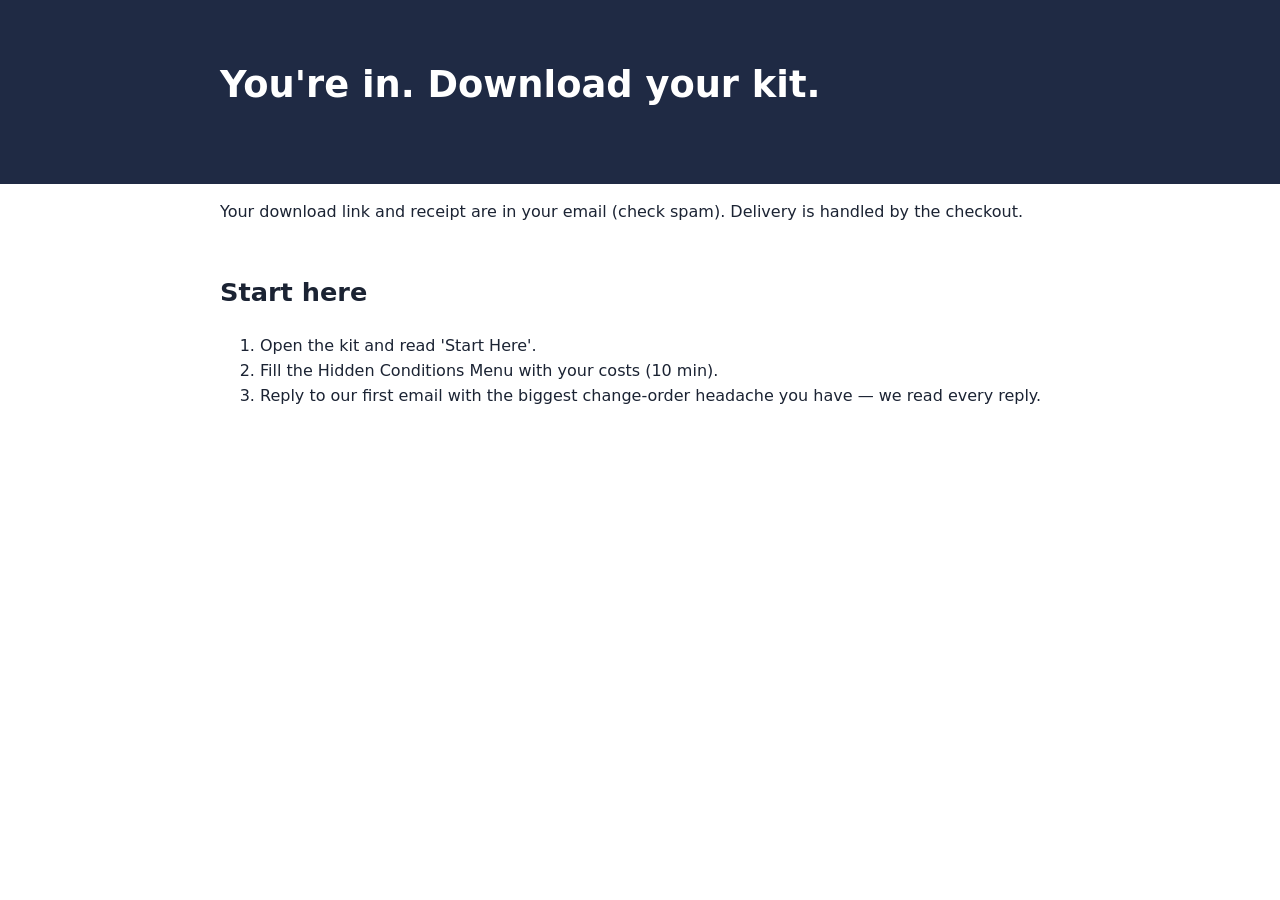
==== thanks.html @ 38a246a9 "Landing page" ====
<!doctype html><html lang="en"><head><meta charset="utf-8"><meta name="viewport" content="width=device-width,initial-scale=1"><title>Thanks</title><meta name="robots" content="noindex"><link rel="stylesheet" href="style.css"></head><body><header><div class="w"><h1>You're in. Download your kit.</h1></div></header><div class="w"><p>Your download link and receipt are in your email (check spam). Delivery is handled by the checkout.</p><h2>Start here</h2><ol><li>Open the kit and read 'Start Here'.</li><li>Fill the Hidden Conditions Menu with your costs (10 min).</li><li>Reply to our first email with the biggest change-order headache you have — we read every reply.</li></ol></div></body></html>
---- style.css ----
*{box-sizing:border-box}body{font-family:system-ui,Segoe UI,Arial,sans-serif;margin:0;color:#1b2333;line-height:1.55}
.w{max-width:880px;margin:0 auto;padding:0 20px}header{background:#1F2A44;color:#fff;padding:64px 0}h1{font-size:2.3rem;line-height:1.15;margin:0 0 14px}
h2{font-size:1.6rem;margin-top:48px}.btn{display:inline-block;background:#f5a623;color:#1b2333;font-weight:700;padding:16px 28px;border-radius:8px;text-decoration:none;font-size:1.1rem}
.sub{font-size:1.15rem;opacity:.92}section{padding:8px 0}.grid{display:grid;grid-template-columns:repeat(auto-fit,minmax(240px,1fr));gap:16px}
.card{border:1px solid #dde3ee;border-radius:10px;padding:18px;background:#fafbfe}.price{font-size:2.4rem;font-weight:800}
.note{font-size:.85rem;color:#5b6577}footer{margin-top:60px;padding:30px 0;background:#f2f4f9;font-size:.85rem;color:#5b6577}ul{padding-left:20px}
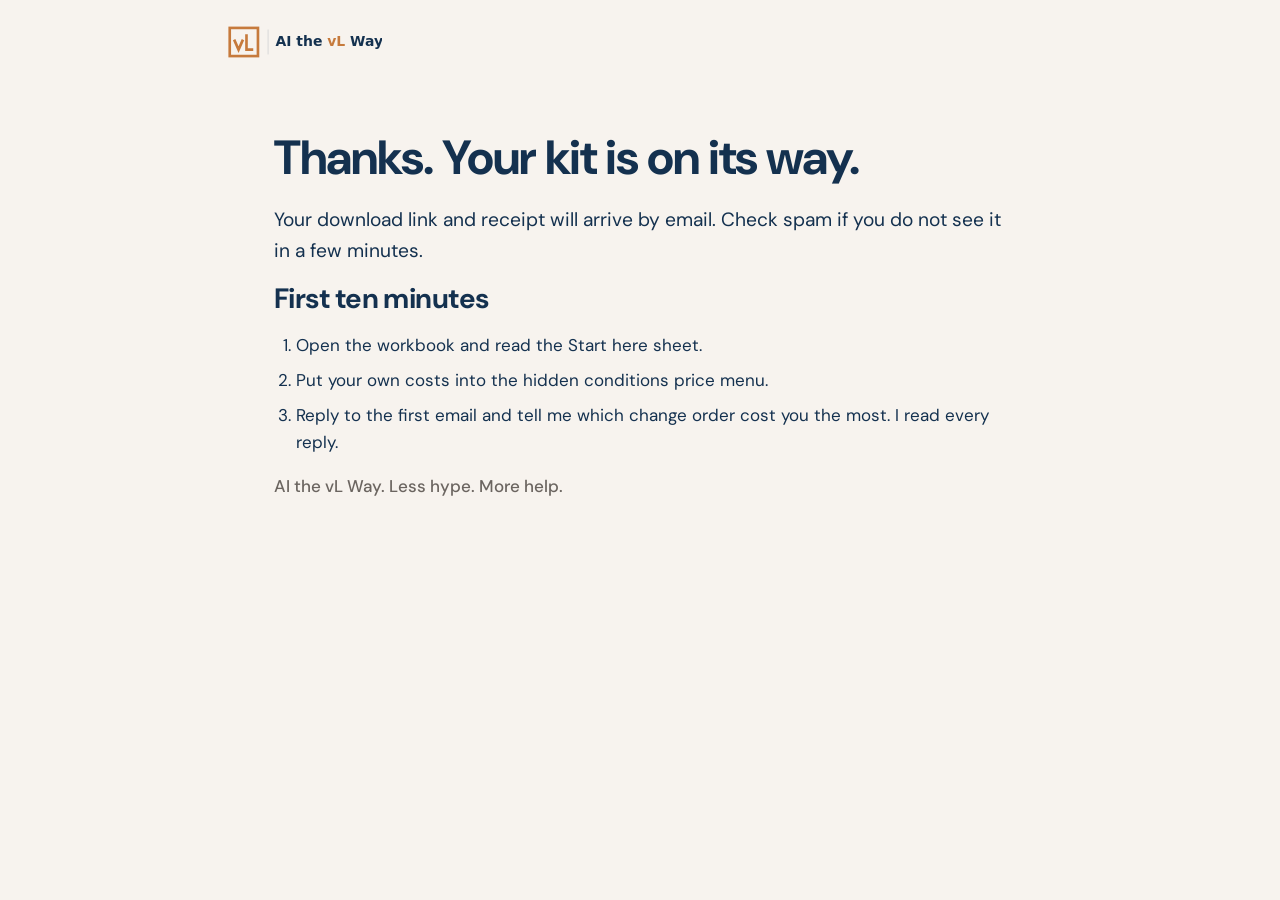
==== commit 4d5bfce0: "Apply AI the vL Way brand" ====
--- a/thanks.html
+++ b/thanks.html
@@ -1 +1,4 @@
-<!doctype html><html lang="en"><head><meta charset="utf-8"><meta name="viewport" content="width=device-width,initial-scale=1"><title>Thanks</title><meta name="robots" content="noindex"><link rel="stylesheet" href="style.css"></head><body><header><div class="w"><h1>You're in. Download your kit.</h1></div></header><div class="w"><p>Your download link and receipt are in your email (check spam). Delivery is handled by the checkout.</p><h2>Start here</h2><ol><li>Open the kit and read 'Start Here'.</li><li>Fill the Hidden Conditions Menu with your costs (10 min).</li><li>Reply to our first email with the biggest change-order headache you have — we read every reply.</li></ol></div></body></html>+<!doctype html><html lang="en"><head><meta charset="utf-8"><meta name="viewport" content="width=device-width,initial-scale=1"><title>Thanks | AI the vL Way</title><meta name="description" content="A change order kit for residential remodelers: a form that does the math, a hidden conditions price menu, and a log of what is still unsigned."><meta name="robots" content="noindex"><link rel="preconnect" href="https://fonts.googleapis.com"><link rel="preconnect" href="https://fonts.gstatic.com" crossorigin><link href="https://fonts.googleapis.com/css2?family=DM+Sans:opsz,wght@9..40,400;9..40,500;9..40,700&display=swap" rel="stylesheet"><link rel="icon" href="assets/logo-vl-cognac.svg"><link rel="stylesheet" href="style.css"></head><body><nav><div class="w"><img src="assets/lockup-product.svg" alt="AI the vL Way"></div></nav><header class="hero"><div class="w measure"><h1>Thanks. Your kit is on its way.</h1>
+<p class="lead">Your download link and receipt will arrive by email. Check spam if you do not see it in a few minutes.</p>
+<h2>First ten minutes</h2><ol><li>Open the workbook and read the Start here sheet.</li><li>Put your own costs into the hidden conditions price menu.</li><li>Reply to the first email and tell me which change order cost you the most. I read every reply.</li></ol>
+<p class="sig">AI the vL Way. Less hype. More help.</p></div></header></body></html>
--- a/style.css
+++ b/style.css
@@ -1,6 +1,28 @@
-*{box-sizing:border-box}body{font-family:system-ui,Segoe UI,Arial,sans-serif;margin:0;color:#1b2333;line-height:1.55}
-.w{max-width:880px;margin:0 auto;padding:0 20px}header{background:#1F2A44;color:#fff;padding:64px 0}h1{font-size:2.3rem;line-height:1.15;margin:0 0 14px}
-h2{font-size:1.6rem;margin-top:48px}.btn{display:inline-block;background:#f5a623;color:#1b2333;font-weight:700;padding:16px 28px;border-radius:8px;text-decoration:none;font-size:1.1rem}
-.sub{font-size:1.15rem;opacity:.92}section{padding:8px 0}.grid{display:grid;grid-template-columns:repeat(auto-fit,minmax(240px,1fr));gap:16px}
-.card{border:1px solid #dde3ee;border-radius:10px;padding:18px;background:#fafbfe}.price{font-size:2.4rem;font-weight:800}
-.note{font-size:.85rem;color:#5b6577}footer{margin-top:60px;padding:30px 0;background:#f2f4f9;font-size:.85rem;color:#5b6577}ul{padding-left:20px}+/* Tokens from 90 Jeff Standards/ai-the-vl-way-design-system/tokens/colors.css and brand file sections 3 and 4 */
+:root{--cognac:#C67A3C;--cognac-light:#F5E6D5;--cognac-dark:#8B5628;--navy:#14314F;--navy-tint:#E7ECF3;--navy-dark:#0E2740;--warm-white:#F7F3EE;--cream:#EDE7DF;--white:#fff;--warm-grey:#6B6560;
+--page:var(--warm-white);--page-alt:var(--cream);--card:var(--white);--text:var(--navy);--muted:var(--warm-grey);--accent-text:var(--cognac-dark);--panel:var(--navy);--on-panel:var(--white);--soft:var(--cognac-light);--link:var(--navy);
+--shadow:0 1px 2px rgba(20,49,79,.08),0 4px 12px rgba(20,49,79,.06);--font:"DM Sans","Nunito Sans",system-ui,-apple-system,"Segoe UI",sans-serif;--mono:"JetBrains Mono",ui-monospace,monospace}
+@media(prefers-color-scheme:dark){:root{--page:#0E2740;--page-alt:#12314D;--card:#12304C;--text:#EDE7DF;--muted:#A6A29C;--accent-text:#E09A5F;--panel:#EDE7DF;--on-panel:#0E2740;--soft:rgba(198,122,60,.16);--link:#E09A5F;--shadow:none}}
+*{box-sizing:border-box}html{scroll-behavior:smooth}
+body{margin:0;background:var(--page);color:var(--text);font:400 17px/1.6 var(--font)}
+.w{max-width:880px;margin:0 auto;padding:0 24px}.measure{max-width:65ch}
+nav{padding:20px 0}nav img{height:44px;display:block}
+.hero{padding:48px 0 64px}
+.eyebrow{font-weight:500;font-size:14px;color:var(--accent-text);margin:0 0 16px}
+h1{font-weight:700;letter-spacing:-.02em;line-height:1.1;font-size:clamp(2rem,5vw,3rem);margin:0 0 20px;max-width:20ch}
+h2{font-weight:700;letter-spacing:-.02em;font-size:1.75rem;line-height:1.2;margin:0 0 16px}
+h3{font-weight:700;font-size:1.05rem;margin:0 0 8px}
+p{margin:0 0 16px}.lead{font-size:1.2rem}
+.btn{display:inline-block;background:var(--cognac);color:var(--warm-white);font-weight:700;font-size:18px;padding:16px 28px;border-radius:8px;text-decoration:none;transition:background .15s}
+.btn:hover{background:var(--cognac-dark)}.btn:focus-visible{outline:3px solid var(--cognac);outline-offset:3px}
+.small{font-size:14px;color:var(--muted)}
+section{padding:32px 0}.alt{background:var(--page-alt)}
+.grid{display:grid;grid-template-columns:repeat(auto-fit,minmax(250px,1fr));gap:16px}
+.card{background:var(--card);border-radius:12px;padding:24px;box-shadow:var(--shadow)}
+.callout{background:var(--soft);border-left:4px solid var(--cognac);border-radius:4px;padding:16px 24px}
+ul,ol{padding-left:22px;margin:0 0 16px}li{margin-bottom:8px}
+.panel{background:var(--panel);color:var(--on-panel);border-radius:12px;padding:48px 32px;text-align:center}
+.panel h2{margin-bottom:8px}.panel p{opacity:.85}.price{font-size:3rem;font-weight:700;letter-spacing:-.02em;line-height:1}
+footer{padding:48px 0;color:var(--muted);font-size:14px}footer a{color:var(--link)}
+.sig{font-weight:500;color:var(--muted)}
+code{font-family:var(--mono);font-size:.9em}
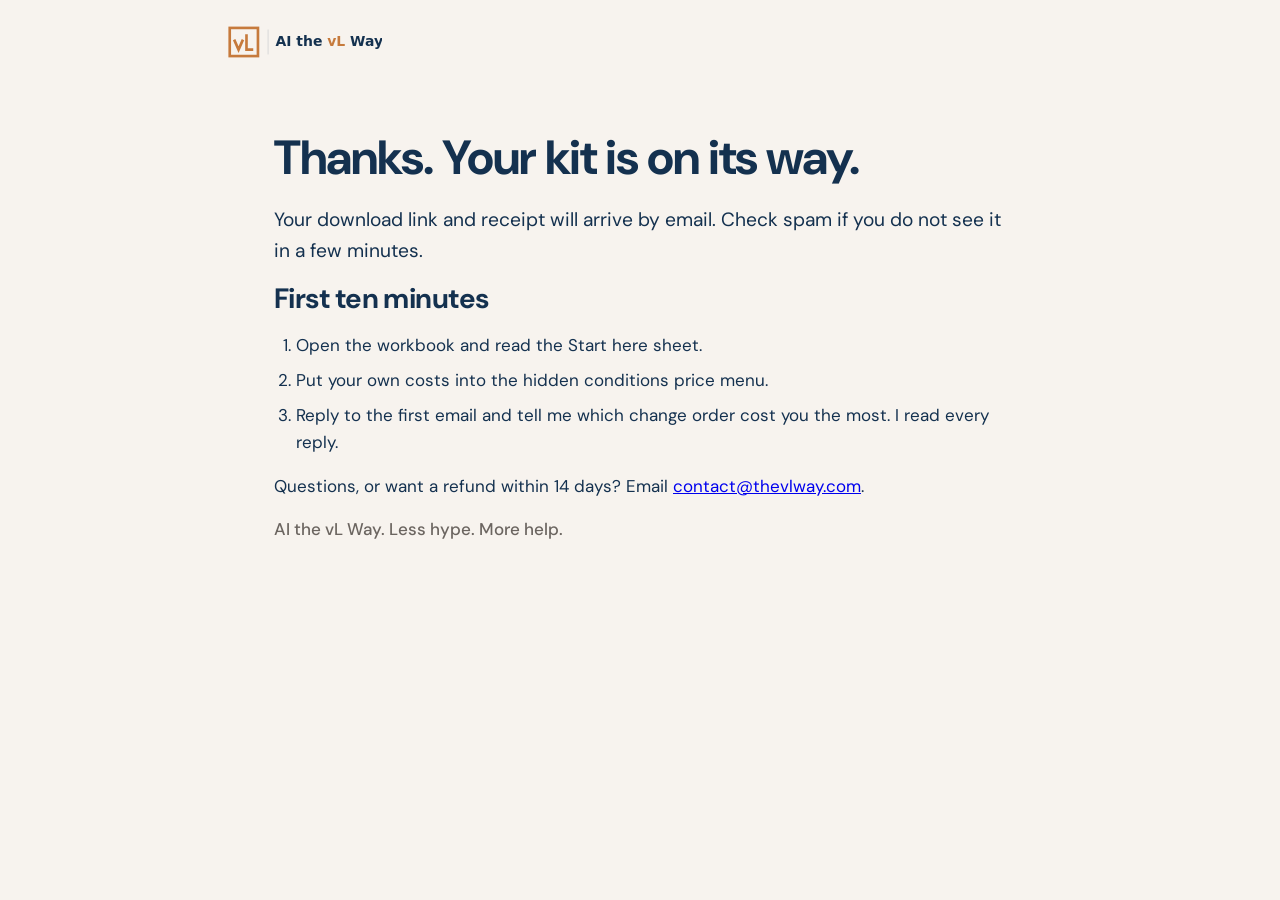
==== commit 70655867: "Link Gumroad product, set price to 21, add contact email, thanks page contact line" ====
--- a/thanks.html
+++ b/thanks.html
@@ -1,4 +1,5 @@
 <!doctype html><html lang="en"><head><meta charset="utf-8"><meta name="viewport" content="width=device-width,initial-scale=1"><title>Thanks | AI the vL Way</title><meta name="description" content="A change order kit for residential remodelers: a form that does the math, a hidden conditions price menu, and a log of what is still unsigned."><meta name="robots" content="noindex"><link rel="preconnect" href="https://fonts.googleapis.com"><link rel="preconnect" href="https://fonts.gstatic.com" crossorigin><link href="https://fonts.googleapis.com/css2?family=DM+Sans:opsz,wght@9..40,400;9..40,500;9..40,700&display=swap" rel="stylesheet"><link rel="icon" href="assets/logo-vl-cognac.svg"><link rel="stylesheet" href="style.css"></head><body><nav><div class="w"><img src="assets/lockup-product.svg" alt="AI the vL Way"></div></nav><header class="hero"><div class="w measure"><h1>Thanks. Your kit is on its way.</h1>
 <p class="lead">Your download link and receipt will arrive by email. Check spam if you do not see it in a few minutes.</p>
 <h2>First ten minutes</h2><ol><li>Open the workbook and read the Start here sheet.</li><li>Put your own costs into the hidden conditions price menu.</li><li>Reply to the first email and tell me which change order cost you the most. I read every reply.</li></ol>
+<p>Questions, or want a refund within 14 days? Email <a href="mailto:contact@thevlway.com">contact@thevlway.com</a>.</p>
 <p class="sig">AI the vL Way. Less hype. More help.</p></div></header></body></html>
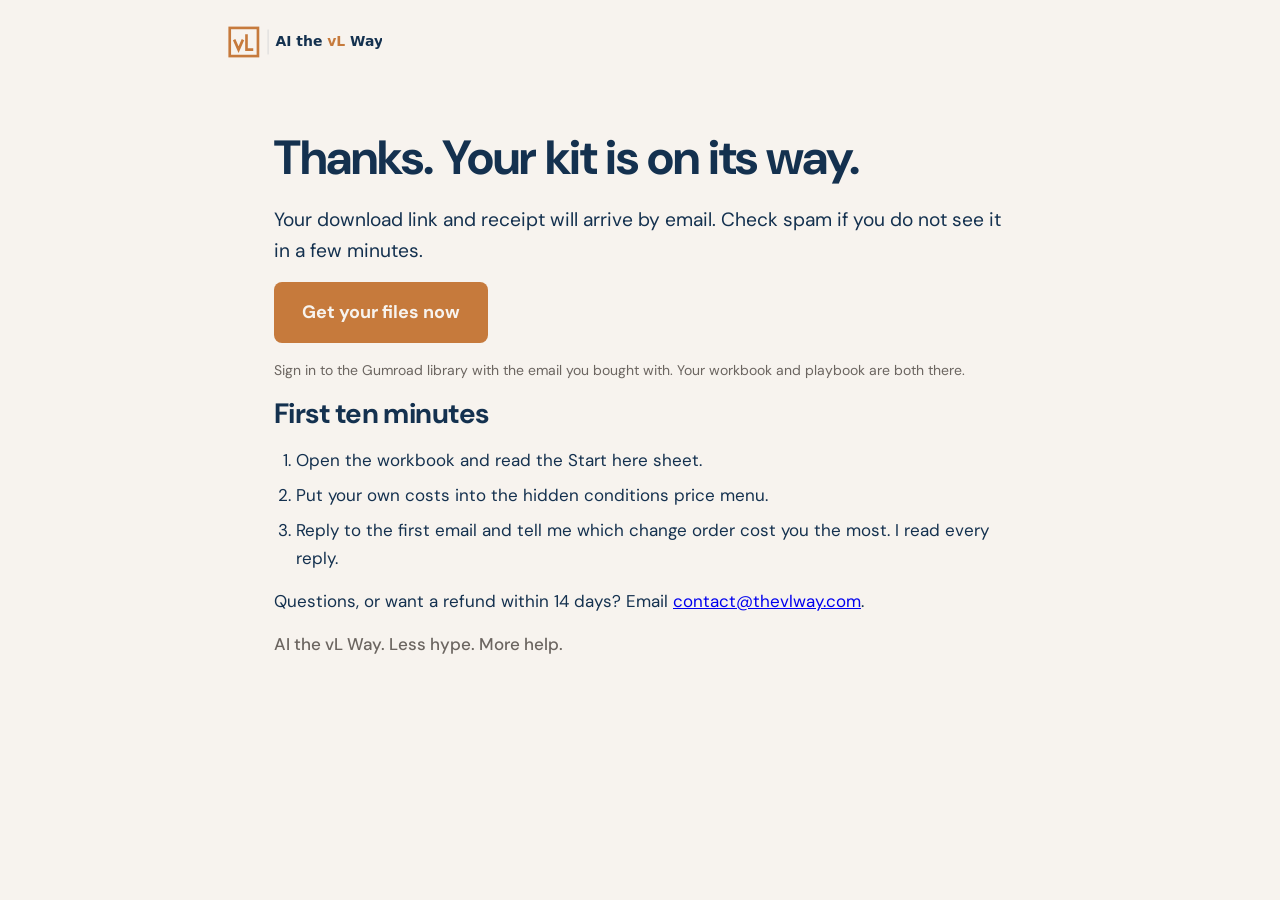
==== commit 5f7235ce: "Thanks page: add library link for downloads" ====
--- a/thanks.html
+++ b/thanks.html
@@ -1,5 +1,7 @@
 <!doctype html><html lang="en"><head><meta charset="utf-8"><meta name="viewport" content="width=device-width,initial-scale=1"><title>Thanks | AI the vL Way</title><meta name="description" content="A change order kit for residential remodelers: a form that does the math, a hidden conditions price menu, and a log of what is still unsigned."><meta name="robots" content="noindex"><link rel="preconnect" href="https://fonts.googleapis.com"><link rel="preconnect" href="https://fonts.gstatic.com" crossorigin><link href="https://fonts.googleapis.com/css2?family=DM+Sans:opsz,wght@9..40,400;9..40,500;9..40,700&display=swap" rel="stylesheet"><link rel="icon" href="assets/logo-vl-cognac.svg"><link rel="stylesheet" href="style.css"></head><body><nav><div class="w"><img src="assets/lockup-product.svg" alt="AI the vL Way"></div></nav><header class="hero"><div class="w measure"><h1>Thanks. Your kit is on its way.</h1>
 <p class="lead">Your download link and receipt will arrive by email. Check spam if you do not see it in a few minutes.</p>
+<p><a class="btn" href="https://gumroad.com/library">Get your files now</a></p>
+<p class="small">Sign in to the Gumroad library with the email you bought with. Your workbook and playbook are both there.</p>
 <h2>First ten minutes</h2><ol><li>Open the workbook and read the Start here sheet.</li><li>Put your own costs into the hidden conditions price menu.</li><li>Reply to the first email and tell me which change order cost you the most. I read every reply.</li></ol>
 <p>Questions, or want a refund within 14 days? Email <a href="mailto:contact@thevlway.com">contact@thevlway.com</a>.</p>
 <p class="sig">AI the vL Way. Less hype. More help.</p></div></header></body></html>
